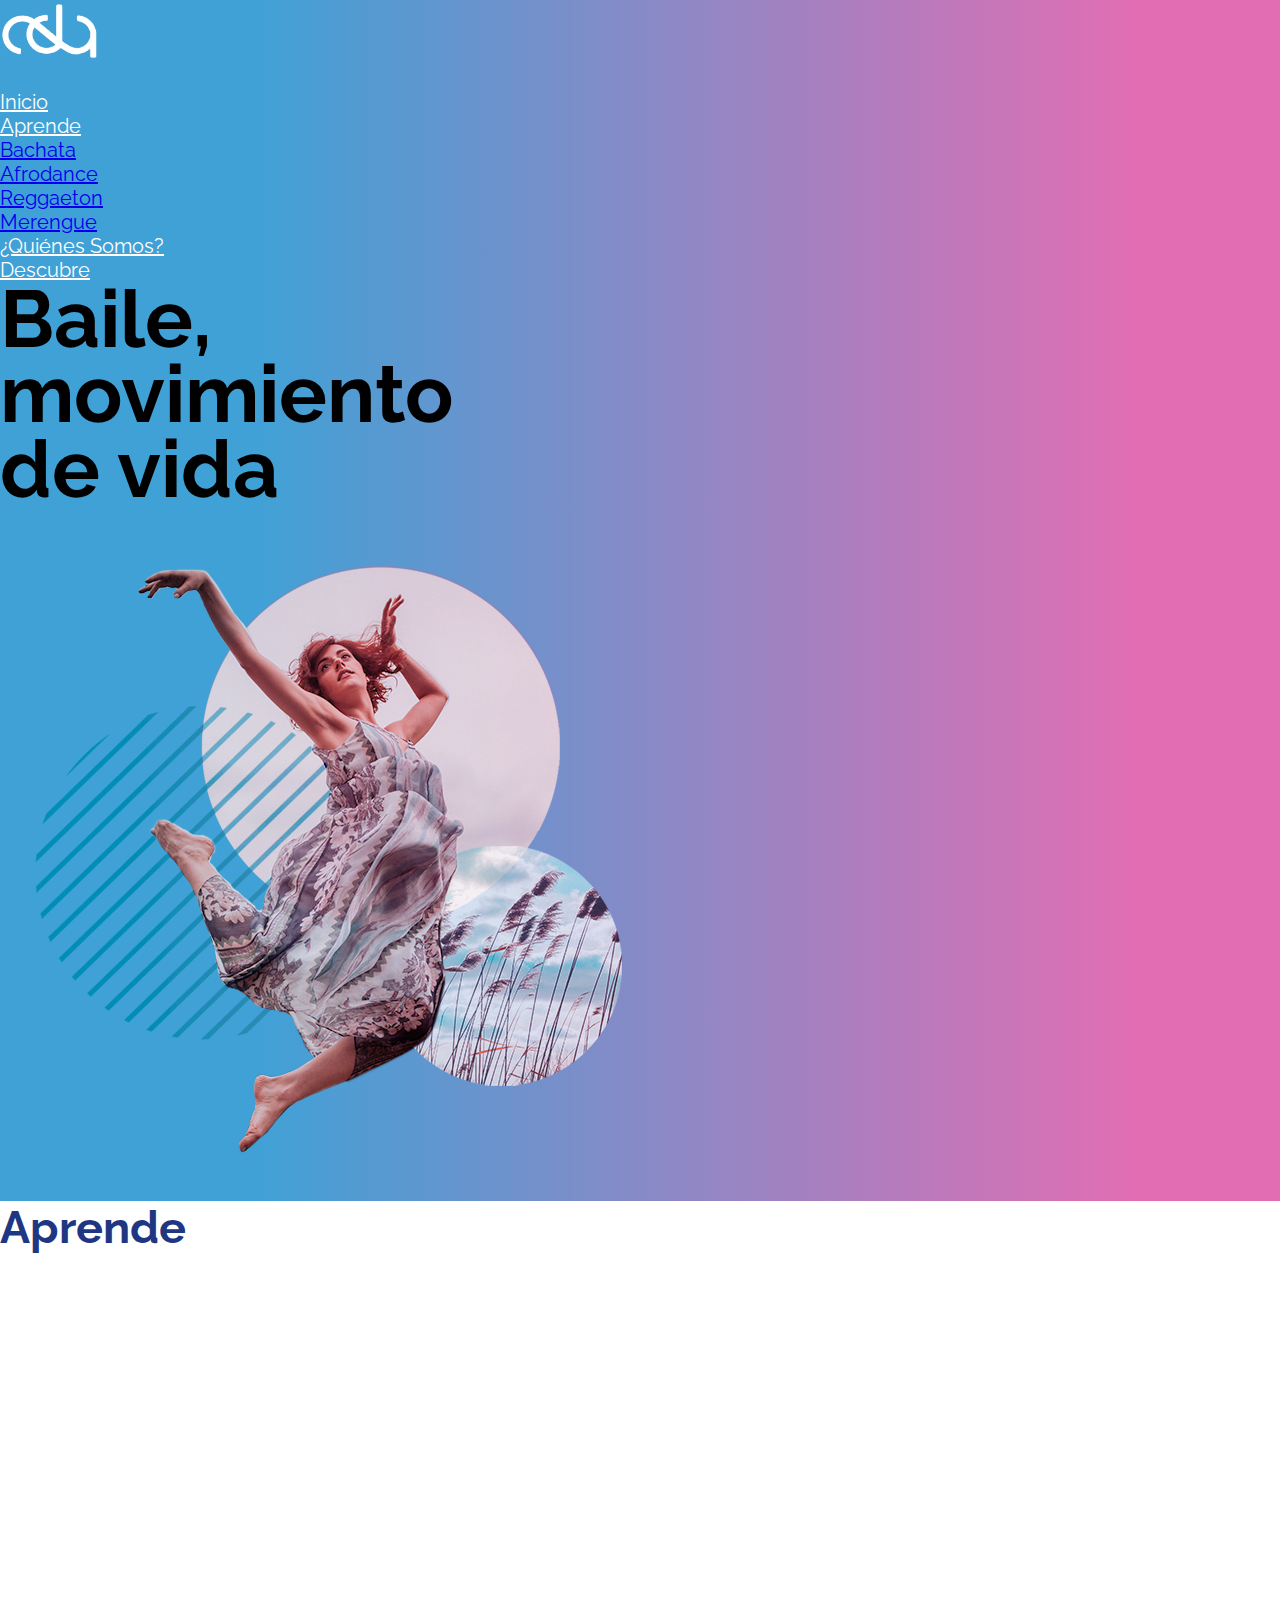
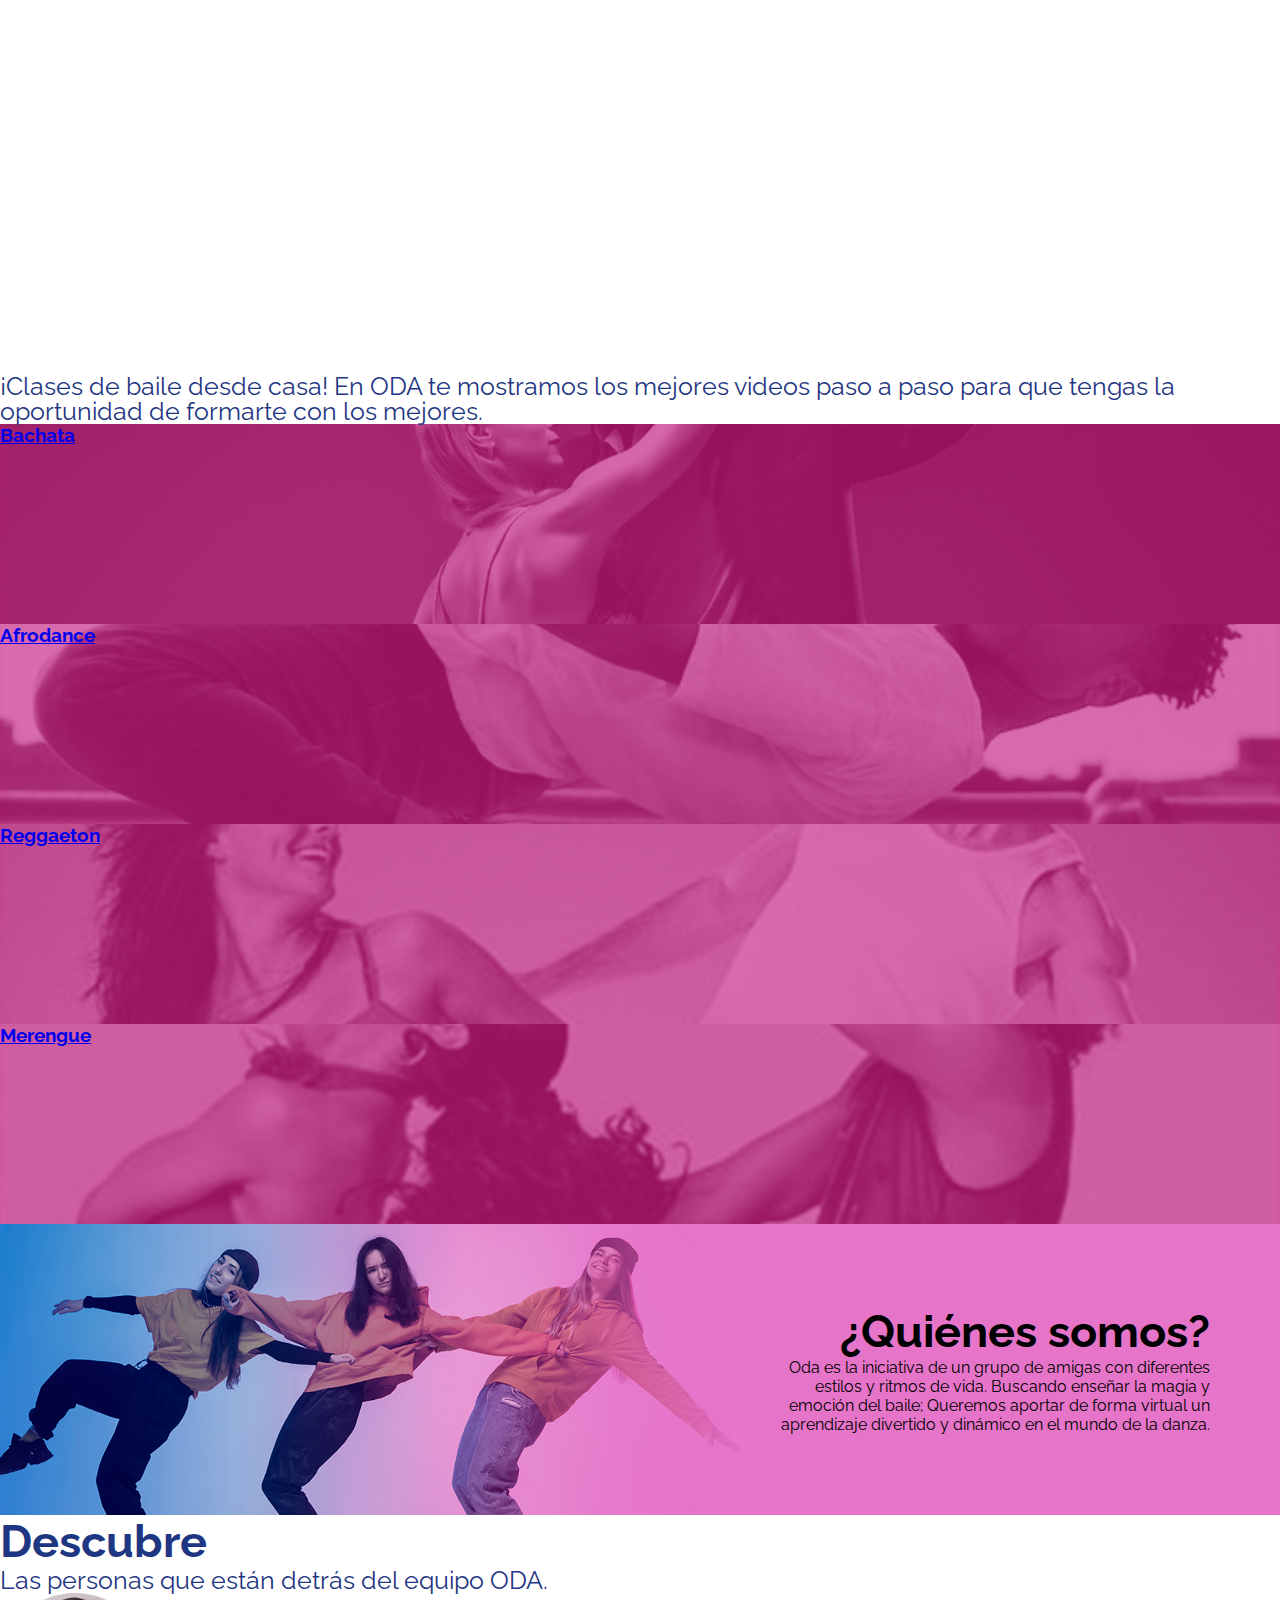
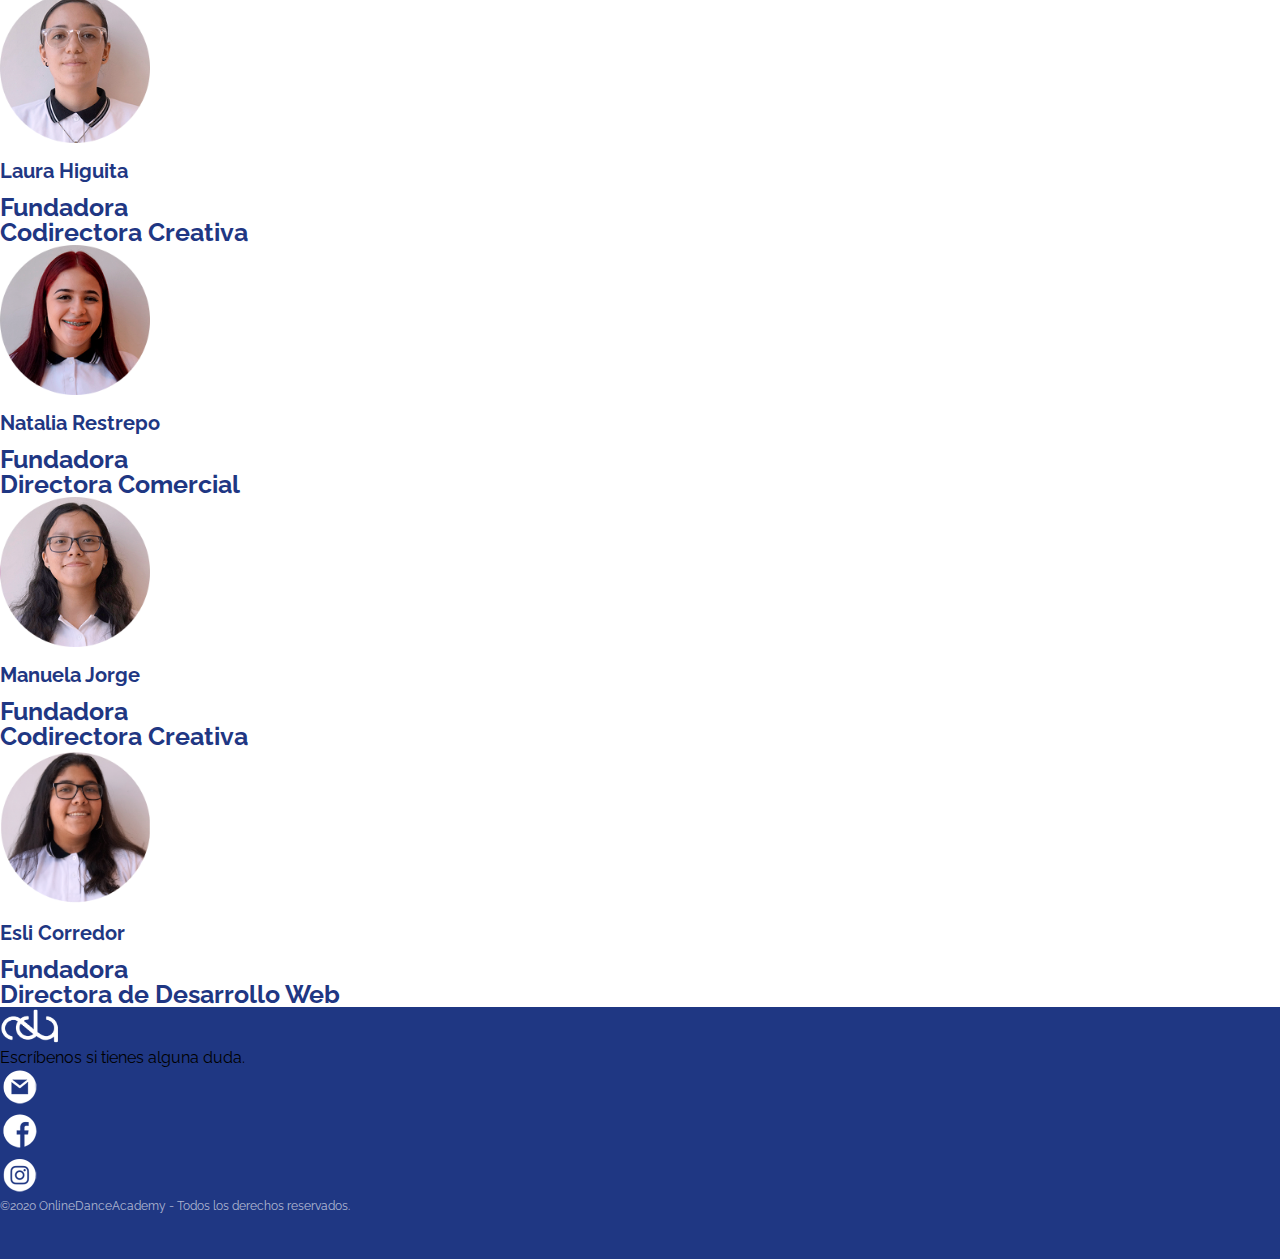
==== index.html @ 082510a7 "subir" ====
<!DOCTYPE html>
<html lang="en">

<head>
    <meta charset="UTF-8">
    <meta http-equiv="X-UA-Compatible" content="IE=edge">
    <meta name="viewport" content="width=device-width, initial-scale=1.0">
    <link rel="icon" type="image/png" sizes="32x32" href="./img/PestañaIcon.png" />
    <link rel="stylesheet" type="text/css" href="iconosmood/font.css" />
    <title>ODA</title>
    <link href="https://cdn.jsdelivr.net/npm/bootstrap@5.0.1/dist/css/bootstrap.min.css" rel="stylesheet"
        integrity="sha384-+0n0xVW2eSR5OomGNYDnhzAbDsOXxcvSN1TPprVMTNDbiYZCxYbOOl7+AMvyTG2x" crossorigin="anonymous">
    <link rel="stylesheet" type="text/css" href="css/styles.css" />
    <meta name="viewport" content="width=device-width, initial-scale=1, maximum-scale=1" />
    <link rel="preconnect" href="https://fonts.gstatic.com">
    <link href="https://fonts.googleapis.com/css2?family=Raleway:wght@200;300;500;700&display=swap" rel="stylesheet">


</head>

<body>

    <!--Navbar-->
    <nav class="navbar navbar-expand-md navbar-dark bg-blue fixed-top " id="navbar-example2">
        <div class="container-fluid">
            <div class="navbar-brand" href="#">
                <img src="img/logo.png" alt="" width="150px" class="mx-4" />
            </div>
            <button class="navbar-toggler" type="button" data-bs-toggle="collapse"
                data-bs-target="#navbarSupportedContent" aria-controls="navbarSupportedContent" aria-expanded="false"
                aria-label="Toogle navigation">
                <span class="navbar-toggler-icon"> </span>
            </button>

            <div class="collapse navbar-collapse" id="navbarSupportedContent">
                <ul class="navbar-nav ms-auto ">
                    <li class="nav-item">
                        <a class="nav-link tp active" href="#inicio">Inicio </a>
                    </li>
                    <li class="nav-item dropdown mx-4">
                        <a class="nav-link dropdown-toggle" href="#" id="navbarDropdown" role="button"
                            data-bs-toggle="dropdown" aria-expanded="false">
                            Aprende
                        </a>
                        <ul class="dropdown-menu" aria-labelledby="navbarDropdown">
                            <li><a class="dropdown-item" href="Generos/bachata.html">Bachata</a></li>
                            <li><a class="dropdown-item" href="Generos/afrodance.html">Afrodance</a></li>
                            <li><a class="dropdown-item" href="Generos/reggaeton.html">Reggaeton </a></li>
                            <li><a class="dropdown-item" href="Generos/merengue.html">Merengue</a></li>
                        </ul>
                    </li>
                    <li class="nav-item">
                        <a class="nav-link tp active" href="#somos">¿Quiénes Somos?</a>
                    </li>
                    <li class="nav-item">
                        <a class="nav-link tp active" href="#descubre">Descubre</a>
                    </li>
                </ul>
            </div>
        </div>
    </nav>


    <div data-bs-spy="scroll" data-bs-target="#navbar-example2" data-bs-offset="0" class="scrollspy-example"
        tabindex="0">

        <!--Estilo de inicio-->
        <section class="BGgradient py-4 " id="inicio">
            <header class="container py-2 d-flex align-items-center justify-content-between">

            </header>
        </section>

        <!--Baile Mto de vida-->
        <section class="BGgradient py-3">
            <section class="container d-flex justify-content-between align-items-center flex-wrap">
                <aside class="col-lg-5 col-md-5 col-sm-12 textoHome">
                    <h1 class="tituloH text-white ms-5">
                        Baile, <br />
                        movimiento <br />
                        de vida
                    </h1>
                </aside>
                <aside class="col-lg-5 col-md-6 col-sm-12">
                    <div>
                        <img src="img/chica.png" alt="ChicaHome" class="img-fluid" />
                    </div>
                </aside>
            </section>
        </section>

        <!--Introducción al curso-->
        <section class="curso pt-4 pb-5">
            <div class="container text-center col-6">
                <h4 class="tituloA pb-2">Aprende</h4>
                
                <script src="https://fast.wistia.com/embed/medias/5uzrru03nn.jsonp" async></script>
                <script src="https://fast.wistia.com/assets/external/E-v1.js" async></script>
                <div class="wistia_responsive_padding" style="padding:56.25% 0 0 0;position:relative;">
                    <div class="wistia_responsive_wrapper"
                        style="height:100%;left:0;position:absolute;top:0;width:100%;">
                        <div class="wistia_embed wistia_async_5uzrru03nn videoFoam=true"
                            style="height:100%;position:relative;width:100%">
                            <div class="wistia_swatch"
                                style="height:100%;left:0;opacity:0;overflow:hidden;position:absolute;top:0;transition:opacity 200ms;width:100%;">
                                <img src="https://fast.wistia.com/embed/medias/5uzrru03nn/swatch"
                                    style="filter:blur(5px);height:100%;object-fit:contain;width:100%;" alt=""
                                    aria-hidden="true" onload="this.parentNode.style.opacity=1;" /></div>
                        </div>
                    </div>
                </div>



            </div>
        </section>

        <!--Aprende-->
        <section class="curso pt-4 pb-5">
            <div class="container text-center col-6">
                
                <p class="textoA mb-3">
                    ¡Clases de baile desde casa! En ODA te mostramos los mejores videos paso a paso para que tengas la
                    oportunidad
                    de formarte con los mejores.
                </p>

                <div class="d-flex flex-wrap justify-content-around">
                    <a href="Generos/bachata.html"
                        class="col-lg-4 col-md-5 col-12 mx-2 my-2 p-0 text-decoration-none font-weight-bold">
                        <div class="d-flex align-items-center justify-content-center bachata">
                            <h3 class="text-white">Bachata</h3>
                        </div>
                    </a>

                    <a href="Generos/afrodance.html"
                        class="col-lg-4 col-md-5 col-12 mx-2 my-2 p-0 text-decoration-none font-weight-bold">
                        <div class="d-flex align-items-center justify-content-center afrodance">
                            <h3 class="text-white">Afrodance</h3>
                        </div>
                    </a>

                    <a href="Generos/reggaeton.html"
                        class="col-lg-4 col-md-5 col-12 mx-2 my-2 p-0 text-decoration-none font-weight-bold">
                        <div class="d-flex align-items-center justify-content-center reggaeton">
                            <h3 class="text-white">Reggaeton</h3>
                        </div>
                    </a>

                    <a href="Generos/merengue.html"
                        class="col-lg-4 col-md-5 col-12 mx-2 my-2 p-0 text-decoration-none font-weight-bold">
                        <div class="d-flex align-items-center justify-content-center merengue">
                            <h3 class="text-white">Merengue</h3>
                        </div>
                    </a>
                </div>



            </div>
        </section>

        <!--Quiénes somos-->
        <section class="BGpink">
            <div class="container2 text-white" id="somos">
                <img src="img/3personas.png" class="img-fluid2 photoQS" width="750" alt="BannerQS" />
                <div class="textoQS">
                    <h4 class="tituloW">¿Quiénes somos?</h4>
                    <p>
                        Oda es la iniciativa de un grupo de amigas con diferentes estilos y
                        ritmos de vida. Buscando enseñar la magia y emoción del baile;
                        Queremos aportar de forma virtual un aprendizaje divertido y
                        dinámico en el mundo de la danza.
                    </p>
                </div>
            </div>
        </section>

        <!--Descubre-->
        <section class="descubre py-4">
            <div class="container text-center" id="descubre">
                <h4 class="tituloA">Descubre</h4>
                <p class="textoA">Las personas que están detrás del equipo ODA.</p>
                <ul class="fundadoras d-flex align-items-center flex-wrap pt-3">
                    <li class="mx-4">
                        <div class="nosotras">
                            <img src="img/higuita.png" width="150" alt="LH" />
                        </div>
                        <h5 class="nombre">Laura Higuita</h5>
                        <h6 class="textoA">Fundadora</h6>
                        <h6 class="textoA">Codirectora Creativa</h6>
                    </li>
                    <li class="mx-4">
                        <div class="nosotras">
                            <img src="img/natto.png" width="150" alt="NR" />
                        </div>
                        <h5 class="nombre">Natalia Restrepo</h5>
                        <h6 class="textoA">Fundadora</h6>
                        <h6 class="textoA">Directora Comercial</h6>
                    </li>
                    <li class="mx-4">
                        <div class="nosotras">
                            <img src="img/jorge.png" width="150" alt="MJ" />
                        </div>
                        <h5 class="nombre">Manuela Jorge</h5>
                        <h6 class="textoA">Fundadora</h6>
                        <h6 class="textoA">Codirectora Creativa</h6>
                    </li>
                    <li class="mx-4">
                        <div class="nosotras">
                            <img src="img/esly.png" width="150" alt="MJ" />
                        </div>
                        <h5 class="nombre">Esli Corredor</h5>
                        <h6 class="textoA">Fundadora</h6>
                        <h6 class="textoA">Directora de Desarrollo Web</h6>
                    </li>
                </ul>
            </div>
        </section>
    </div>

    <!--Contacto y footer-->
    <section class="bg-contacto mt-2">
        <div class="container py-4 d-flex justify-content-around align-items-center flex-wrap">
            <div class="redes text-white">
                <div class="d-flex justify-content-center align-items-center flex-wrap">
                    <img src="img/logo.png" width="60" alt="ODA_logo" />
                </div>
                <p class="text-center">Escríbenos si tienes alguna duda.</p>
                <div class="iconos3 d-flex justify-content-around">
                    <div>
                        <a target="_blank" href=""><img src="img/gmailicon.png" alt="Gmail" width="40" /></a>
                    </div>
                    <div>
                        <a  target="_blank" href="https://www.facebook.com/ODA-Online-dance-academy-106665397621668/"><img
                                src="img/facebookicon.png" alt="Fb" width="40" /></a>
                    </div>
                    <div>
                        <a target="_blank" href="https://www.instagram.com/oda_.dance/?hl=es-la"><img src="img/instagramicon.png"
                                alt="Int" width="40" /></a>
                    </div>
                </div>
            </div>
        </div>

        <footer class="d-flex justify-content-center align-items-center flex-wrap">
            ©2020 OnlineDanceAcademy - Todos los derechos reservados.
        </footer>
    </section>

    <script src="https://cdn.jsdelivr.net/npm/@popperjs/core@2.9.2/dist/umd/popper.min.js"
        integrity="sha384-IQsoLXl5PILFhosVNubq5LC7Qb9DXgDA9i+tQ8Zj3iwWAwPtgFTxbJ8NT4GN1R8p"
        crossorigin="anonymous"></script>
    <script src="https://cdn.jsdelivr.net/npm/bootstrap@5.0.1/dist/js/bootstrap.min.js"
        integrity="sha384-Atwg2Pkwv9vp0ygtn1JAojH0nYbwNJLPhwyoVbhoPwBhjQPR5VtM2+xf0Uwh9KtT"
        crossorigin="anonymous"></script>

</body>

</html>
---- iconosmood/font.css ----
@font-face {
  font-family: 'icomoon';
  src:  url('fonts/icomoon.eot?gpwq5w');
  src:  url('fonts/icomoon.eot?gpwq5w#iefix') format('embedded-opentype'),
    url('fonts/icomoon.ttf?gpwq5w') format('truetype'),
    url('fonts/icomoon.woff?gpwq5w') format('woff'),
    url('fonts/icomoon.svg?gpwq5w#icomoon') format('svg');
  font-weight: normal;
  font-style: normal;
  font-display: block;
}

[class^="icon-"], [class*=" icon-"] {
  /* use !important to prevent issues with browser extensions that change fonts */
  font-family: 'icomoon' !important;
  speak: never;
  font-style: normal;
  font-weight: normal;
  font-variant: normal;
  text-transform: none;
  line-height: 1;

  /* Better Font Rendering =========== */
  -webkit-font-smoothing: antialiased;
  -moz-osx-font-smoothing: grayscale;
}

.icon-mail:before {
  content: "\ea83";
}
.icon-facebook:before {
  content: "\ea90";
}
.icon-instagram:before {
  content: "\ea92";
}
---- css/styles.css ----
/*estilos generales*/
    *{
        padding: 0;
        margin: 0;
        border: 0;
        list-style: none;
    }
    :root{
        --Text-color: #1f3783;
        --Pink-color: #e674c9;
        --gradient:  linear-gradient(90deg, rgba(64,161,214,1) 20%, rgba(226,109,179,1) 89%);
    }
    body {
        margin: 0px;
        font-family: 'Raleway', sans-serif;
        position: relative;
    }
    .tituloW{
        font-weight: bold;
        font-size: 45px;
    }
    .tituloA{
        font-weight: bold;
        font-size: 45px;
        color: var(--Text-color);
    }
    .textoA{
        font-size: 25px;
        color: var(--Text-color);
        line-height: 25px;
    }
    
    .BGgradient{
        background: var(--gradient);
    }
    .BGpink{
        background: var(--Pink-color);
    }

/*Navbar*/

.bg-blue{
    background: var(--gradient);
    font-family: 'Raleway', sans-serif;
    font-size: 20px;
}


.nav-link{
    color: white;
}

.navbar-brand > img{
    width: 100px;
}


/*estilos del Inicio*/
.tituloH{
    font-weight: bold;
    line-height: 75px;
    font-size: 80px;
   
   }
@media (min-width: 771px) and (max-width: 1099px) {
   .tituloH{
        font-weight: bold;
        line-height: 50px;
        font-size: 55px;
        
    }
}
@media (min-width: 300px) and (max-width: 770px) {
    .tituloH{
        font-weight: bold;
        line-height: 40px;
        font-size: 45px;
        
    }
    .textoHome{
        text-align: center;
    }
}
/*estilos de "Aprende"*/
.iconos1{
    justify-content: space-evenly;
}

.bachata{
    height: 200px;
    background-image: url(../img/bachata.png);
    background-color: #e6007e;
    background-position: center;
    background-repeat: no-repeat;
    background-size: cover;
    
}

.bachata:hover{
    background-image: none;
}


.afrodance{
    height: 200px;
    background-image: url(../img/afrodance.png);
    background-color: #e6007e;
    background-position: center;
    background-repeat: no-repeat;
    background-size: cover;
    
}

.afrodance:hover{
    background-image: none;
}

.reggaeton{
    height: 200px;
    background-image: url(../img/reggaeton.png);
    background-color: #e6007e;
    background-position: center;
    background-repeat: no-repeat;
    background-size: cover;
    
}

.reggaeton:hover{
    background-image: none;
}

.merengue{
    height: 200px;
    background-image: url(../img/merengue.png);
    background-color: #e6007e;
    background-position: center;
    background-repeat: no-repeat;
    background-size: cover;
    
}

.merengue:hover{
    background-image: none;
}


/*estilos de "Quiénes somos?"*/
    .container2{
        display: flex;
        align-items: center;
        text-align: right;
    }
    @media (min-width:  300px) and (max-width: 1099px){
        .container2{
            flex-flow: row wrap;
            justify-content: center;
            text-align: center;
        }
        .img-fluid2{
            width:58,1%;
            vertical-align: middle;
        }
        .photoQS{
            width: 100%;
        }
        .textoQS{
            margin: 5px 60px;
        }
    }
    @media (min-width: 1100px){
        .textoQS{
            margin-right: 70px;
        }
    }
/*estilos de "Descubre"*/
    .fundadoras{
        justify-content: space-evenly;
    }
    .nombre{
        margin: 12px 0;
        font-size: 20px;
        font-weight: bold;
        color: var(--Text-color);
        }

/*estilos de "Contáctenos"*/
    .form{
        width: 40%;
        text-align: end;
    }

    .bg-contacto{
        background: var(--Text-color);
    }

    .boton4{
		font-size: 20px;
		font-weight: bold;
		color: white;
		background: none;
		border: white .7px solid;
		border-radius: 50px;
		transition: all 0.5s;
    }
    @media (min-width: 300px) and (max-width: 799px) {
        .form{
            width: 90%;
            text-align: center;
        }
    }
/*estilos del Footer*/
    footer{
        background: var(--Text-color);
        height: 60px;
        font-size: 12px;
        color: rgba(255, 255, 255, 0.8);
        opacity: 0.8;
    }
   

    /*estilos paginas alternas*/

/*bachata*/

.bannerBachata {
    margin-top: 80px;
    padding: 10rem 0;
    background-image: url(../img/BACHATABAner.png);
    background-position: center;
    background-size: cover;
}


.tituloBa{
    font-size: 40px;
    color: var(--Text-color);
    font-weight: bold;
    margin-left: 110px;
}

@media (min-width: 300px) and (max-width: 799px) {
    .tituloBa{
        margin-left: 0px;
        text-align: center;
    }
}


.linea{
    width: unset;
    height: 11px;
    background: #e26db3;
}

.espacio{
    margin-top: 100px;
}

.textoFrases{
    color:  #e26db3;
    font-size: 23px;
    font-weight: bold;
    font-style: italic;

}

video{
    width: 100%;
}

/*Banner Merengue*/

.bannerMerengue {
    margin-top: 0px;
    padding: 10rem 0;
    background-image: url(../img/MERENGUEBANER.png);
    background-position: center;
    background-size: cover;
}

/*Banner Afrodance*/

.bannerAfrodance {
    margin-top: 20px;
    padding: 10rem 0;
    background-image: url(../img/AFRODANCEBANER.png);
    background-position: center;
    background-size: cover;
}

/*Banner Reggaeton*/

.bannerReggaeton {
    margin-top: 20px;
    padding: 10rem 0;
    background-image: url(../img/REGGAETONBANER.png);
    background-position: center;
    background-size: cover;
}

.navbar-dark .navbar-nav .nav-link {
    color: white;
}
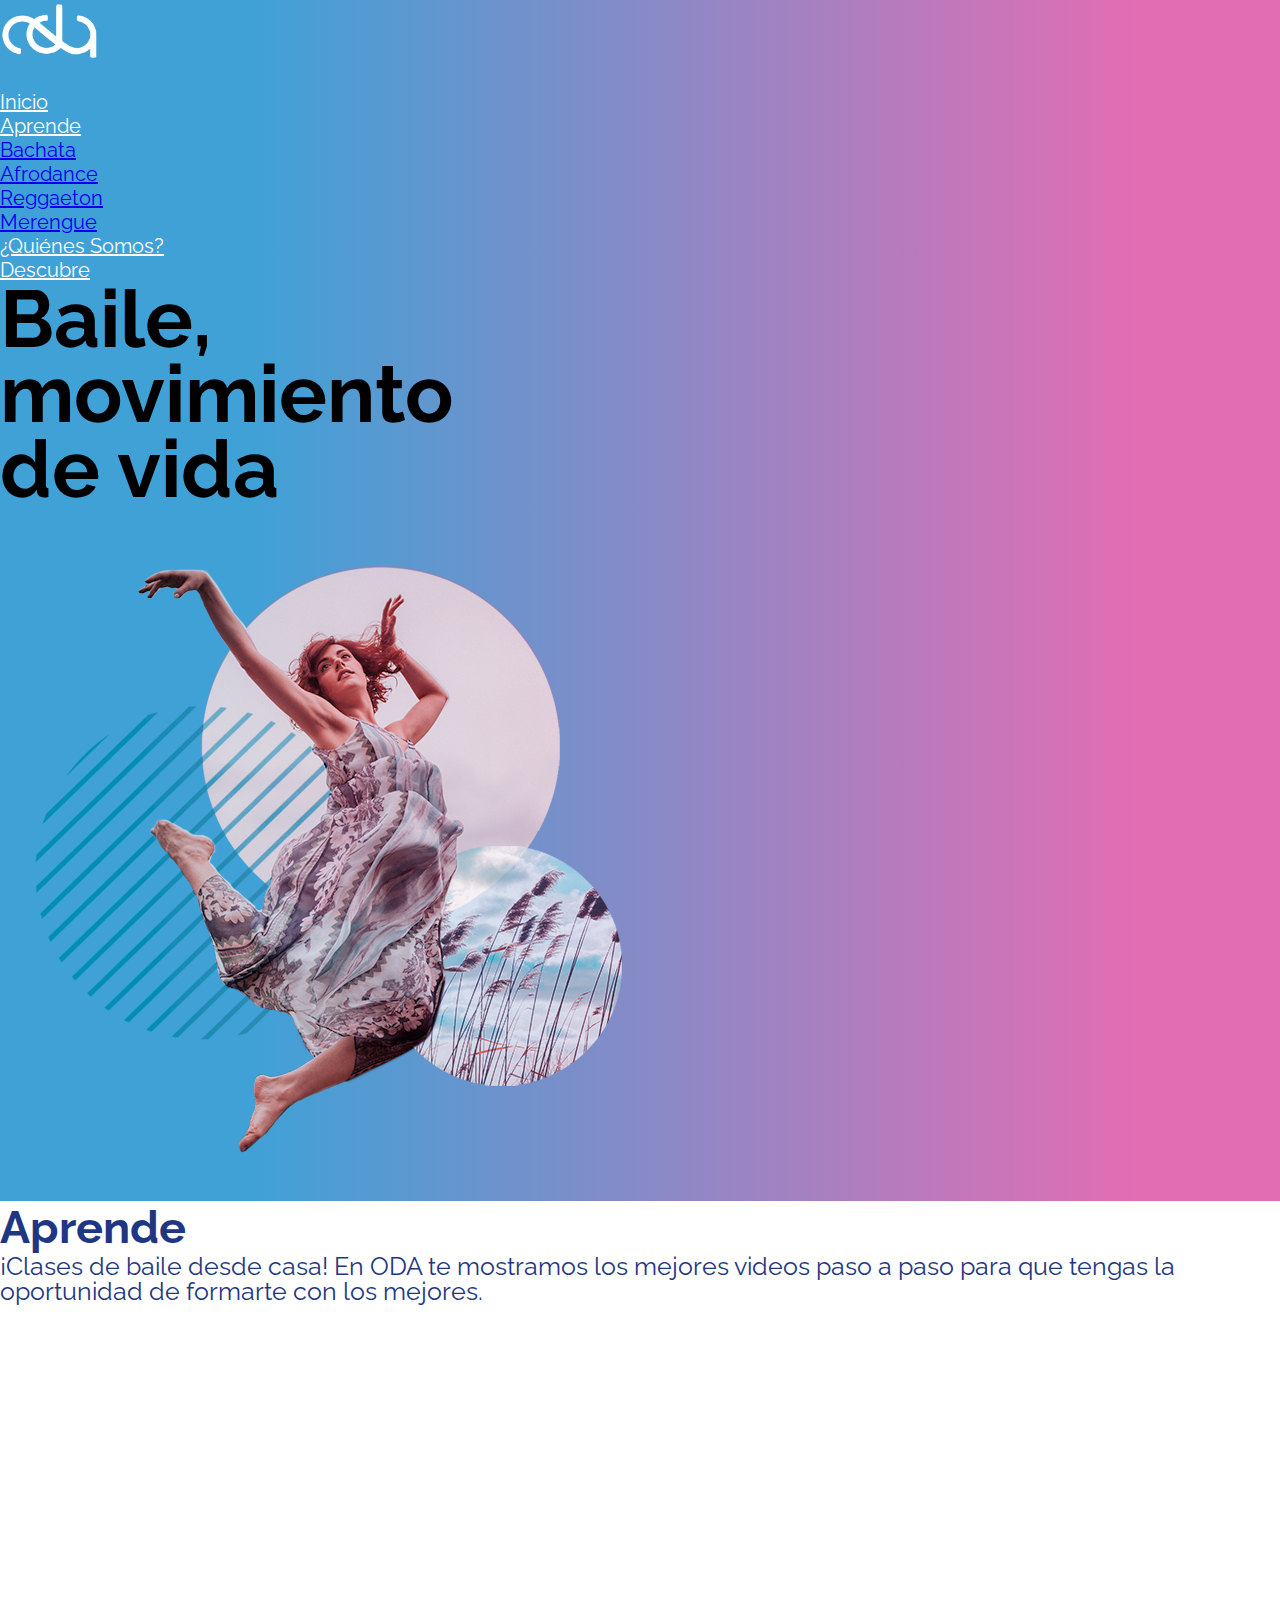
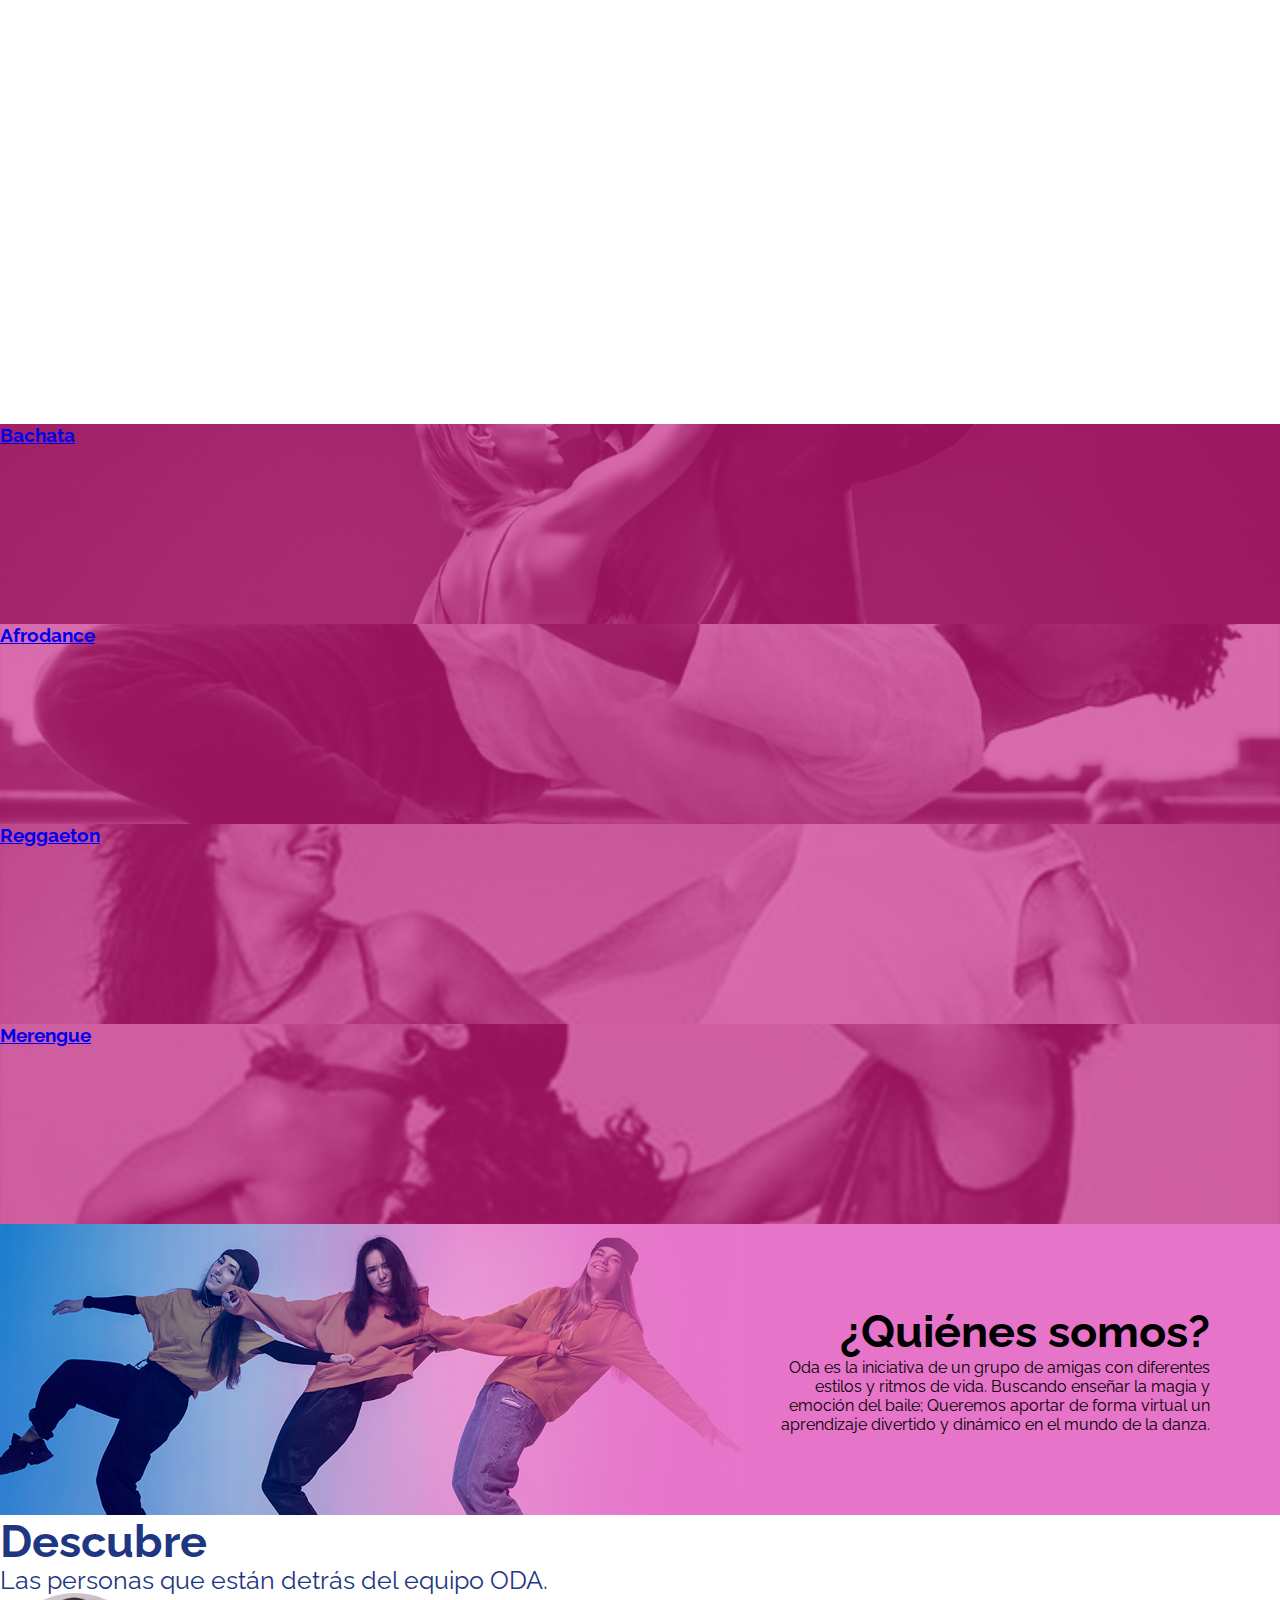
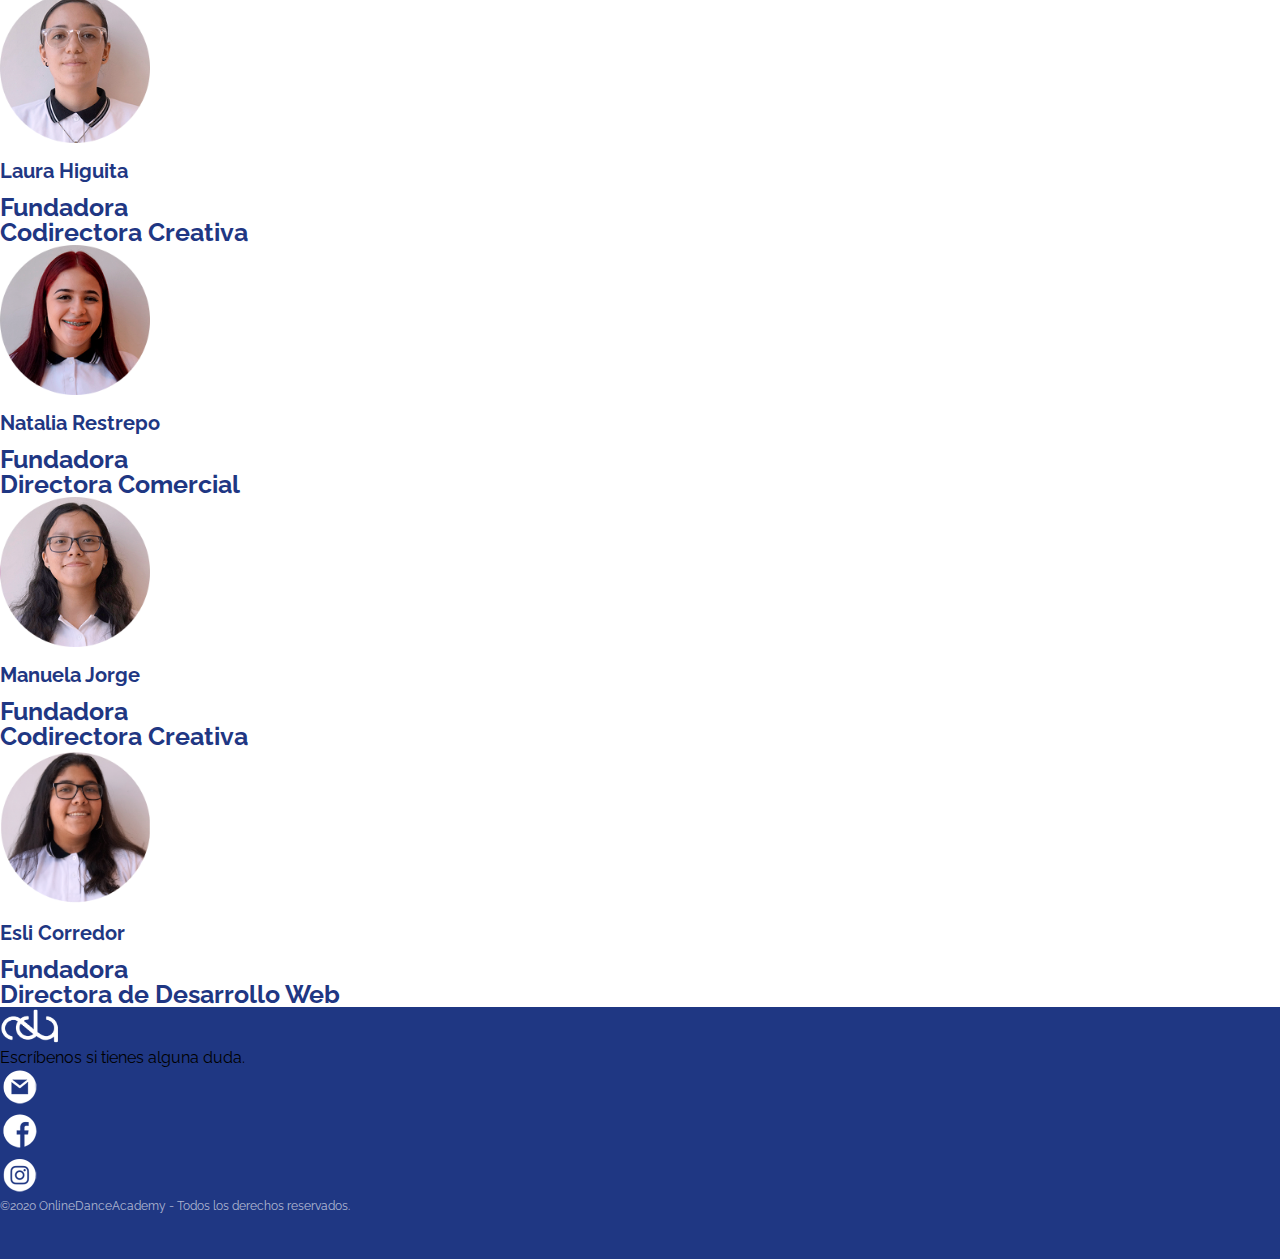
==== commit b97ec14e: "cambios" ====
--- a/index.html
+++ b/index.html
@@ -93,8 +93,14 @@
         <section class="curso pt-4 pb-5">
             <div class="container text-center col-6">
                 <h4 class="tituloA pb-2">Aprende</h4>
-                
-                <script src="https://fast.wistia.com/embed/medias/5uzrru03nn.jsonp" async></script>
+                <p class="textoA mb-3">
+                    ¡Clases de baile desde casa! En ODA te mostramos los mejores videos paso a paso para que tengas la
+                    oportunidad
+                    de formarte con los mejores.
+                </p>
+              
+                <div class="mt-4">
+                <script  src="https://fast.wistia.com/embed/medias/5uzrru03nn.jsonp" async></script>
                 <script src="https://fast.wistia.com/assets/external/E-v1.js" async></script>
                 <div class="wistia_responsive_padding" style="padding:56.25% 0 0 0;position:relative;">
                     <div class="wistia_responsive_wrapper"
@@ -109,6 +115,7 @@
                         </div>
                     </div>
                 </div>
+            </div>
 
 
 
@@ -116,14 +123,8 @@
         </section>
 
         <!--Aprende-->
-        <section class="curso pt-4 pb-5">
+        <section class="curso pb-5">
             <div class="container text-center col-6">
-                
-                <p class="textoA mb-3">
-                    ¡Clases de baile desde casa! En ODA te mostramos los mejores videos paso a paso para que tengas la
-                    oportunidad
-                    de formarte con los mejores.
-                </p>
 
                 <div class="d-flex flex-wrap justify-content-around">
                     <a href="Generos/bachata.html"
